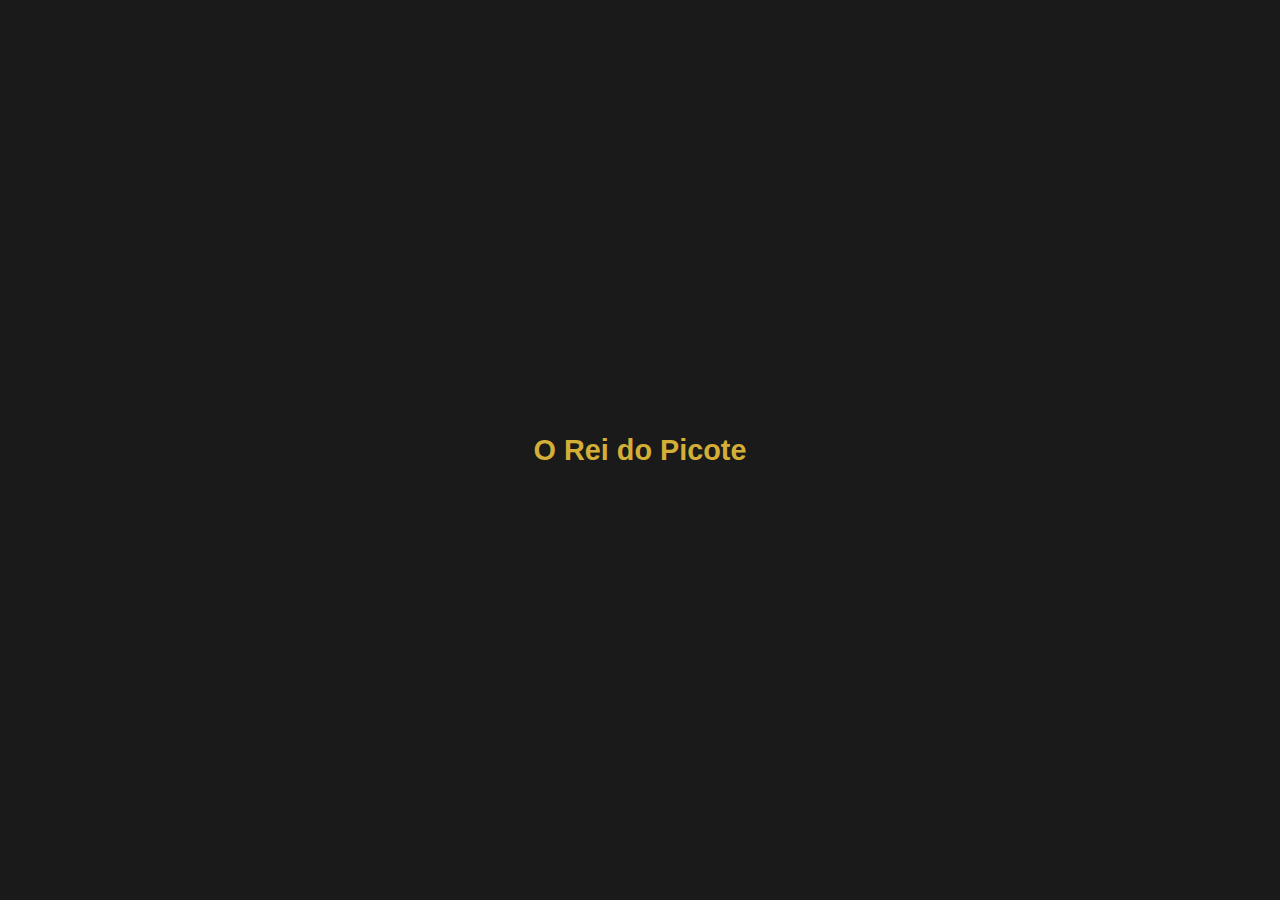
==== Barbearia/index.html @ 7578f822 "Add files via upload" ====
<!DOCTYPE html>
<html lang="pt-BR">
<head>
  <meta charset="UTF-8">
  <meta name="viewport" content="width=device-width, initial-scale=1.0">
  <title>O Rei do Picote</title>
  <link rel="stylesheet" href="styles.css">
</head>
<body>
 
  <section id="splash">
    <div class="splash-container">
      <h2>O Rei do Picote</h2>
    </div>
  </section>

  
  <section id="login" style="display: none;">
    <h2>Login</h2>
    <form id="login-form">
        <label for="usuario">Usuario:</label>
        <input type="text" id="usuario" name="usuario" required>

        <label for="senha">Senha:</label>
        <input type="password" id="senha" name="senha" required>
 
        <button type="submit">Enviar</button>
    </form>
  </section>

  <script>
    // Splash Screen Timeout
    setTimeout(() => {
      document.getElementById('splash').style.display = 'none';
      document.getElementById('login').style.display = 'block';
    }, 5000);

    // Redirecionar ao enviar o formulário de login
    document.getElementById('login-form').addEventListener('submit', function(event) {
      event.preventDefault(); 

      const usuario = document.getElementById('usuario').value;
      const senha = document.getElementById('senha').value;

      if (usuario && senha) {
        // Redireciona para o menu
        window.location.href = "menu.html";
      } else {
        alert('Por favor, preencha todos os campos.');
      }
    });
  </script>
</body>
</html>
---- Barbearia/styles.css ----
/* Paleta de cores */
:root {
  --bg-color: #1a1a1a; /* Fundo escuro */
  --text-color: #f0f0f0; /* Texto claro */
  --primary-color: #d4af37; /* Dourado */
  --secondary-color: #333; /* Cinza escuro */
  --accent-color: #ff6f61; /* Destaque */
}

/* Reset */
body, h1, h2, h3, p, ul, li, form, input, button {
  margin: 0;
  padding: 0;
  box-sizing: border-box;
}

body {
  font-family: 'Arial', sans-serif;
  background-color: var(--bg-color);
  color: var(--text-color);
  line-height: 1.6;
  margin: 0;
  display: flex;
  flex-direction: column;
  align-items: center;
  justify-content: center;
  min-height: 100vh;
}

/* Estilo do Header */
header {
  background-color: var(--secondary-color);
  width: 100%;
  padding: 10px 20px;
  text-align: center;
}

header h1 {
  font-size: 2rem;
  color: var(--primary-color);
}

/* Splash Screen */
#splash {
  display: flex;
  flex-direction: column;
  align-items: center;
  justify-content: center;
  text-align: center;
  height: 100vh;
  background: var(--bg-color);
}

#splash img {
  width: 150px;
  height: auto;
  margin-top: 20px;
}

#splash h2 {
  color: var(--primary-color);
  font-size: 1.8rem;
}

/* Login */
#login {
  display: flex;
  flex-direction: column;
  align-items: center;
  justify-content: center;
  height: 100vh;
}

#login form {
  background: var(--secondary-color);
  padding: 20px;
  border-radius: 10px;
  box-shadow: 0 4px 8px rgba(0, 0, 0, 0.3);
}

#login input {
  width: 100%;
  padding: 10px;
  margin: 10px 0;
  border: 1px solid var(--primary-color);
  border-radius: 5px;
  background: var(--bg-color);
  color: var(--text-color);
}

#login button {
  width: 100%;
  padding: 10px;
  background: var(--primary-color);
  border: none;
  border-radius: 5px;
  color: var(--bg-color);
  font-weight: bold;
  cursor: pointer;
}

#login button:hover {
  background: var(--accent-color);
}

/* Menu */
nav {
  background: var(--secondary-color);
  padding: 15px;
  width: 100%;
  display: flex;
  justify-content: space-around;
  position: fixed;
  bottom: 0;
}

nav ul {
  list-style: none;
  display: flex;
  gap: 20px;
}

nav a {
  text-decoration: none;
  color: var(--text-color);
  font-weight: bold;
}

nav a:hover {
  color: var(--primary-color);
}

/* Serviços */
#servicos ul {
  list-style: none;
  padding: 0;
}

#servicos ul li {
  background: var(--secondary-color);
  margin: 10px 0;
  padding: 10px;
  border-radius: 5px;
}

/* Formulários (Agendamentos) */
form label {
  display: block;
  margin-top: 10px;
  font-weight: bold;
  color: var(--primary-color);
}

form input, form select {
  width: 100%;
  padding: 10px;
  margin: 10px 0;
  border: 1px solid var(--primary-color);
  border-radius: 5px;
  background: var(--bg-color);
  color: var(--text-color);
}

form button {
  width: 100%;
  padding: 10px;
  background: var(--primary-color);
  border: none;
  border-radius: 5px;
  color: var(--bg-color);
  font-weight: bold;
  cursor: pointer;
}

/* Galeria */
.galeria-container {
  display: flex;
  gap: 10px;
  flex-wrap: wrap;
  justify-content: center;
}

.galeria-container img {
  width: 100px;
  height: 100px;
  border-radius: 5px;
  object-fit: cover;
}

/* Barbeiros */
.barbeiros-container {
  display: flex;
  flex-wrap: wrap;
  gap: 20px;
  justify-content: center;
}

.barbeiro-item {
  text-align: center;
  color: var(--text-color);
}

.barbeiro-item img {
  width: 100px;
  height: 100px;
  border-radius: 50%;
  margin-bottom: 10px;
}

/* Histórico */
#historico ul {
  list-style: none;
  padding: 0;
}

#historico ul li {
  background: var(--secondary-color);
  margin: 10px 0;
  padding: 10px;
  border-radius: 5px;
  color: var(--text-color);
}

/* Responsividade */
@media (max-width: 768px) {
  nav ul {
    flex-direction: column;
    align-items: center;
  }

  .galeria-container img, .barbeiro-item img {
    width: 80px;
    height: 80px;
  }
}
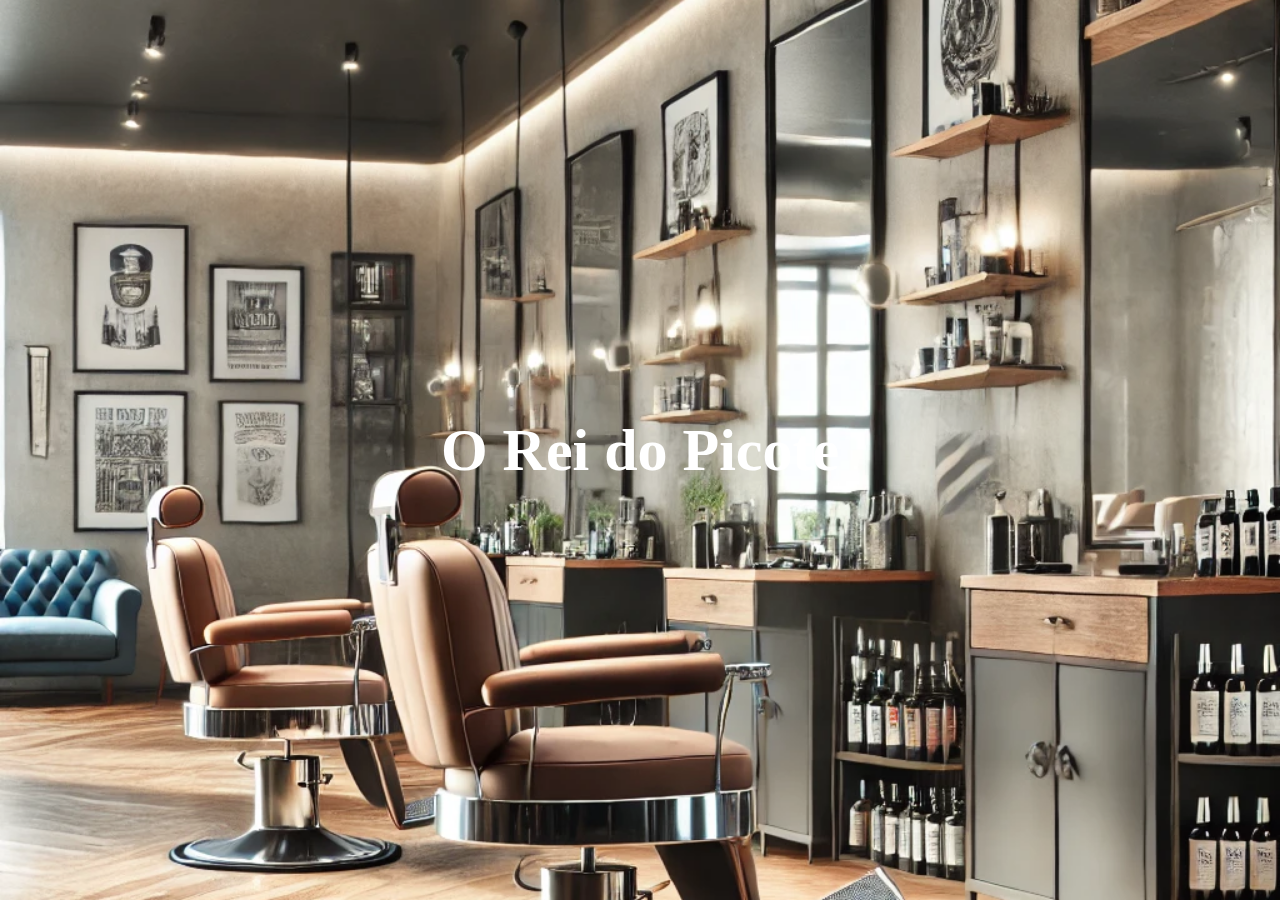
==== commit a553f576: "Add files via upload" ====
--- a/Barbearia/index.html
+++ b/Barbearia/index.html
@@ -29,13 +29,13 @@
   </section>
 
   <script>
-    // Splash Screen Timeout
+    //Splash Screen
     setTimeout(() => {
       document.getElementById('splash').style.display = 'none';
       document.getElementById('login').style.display = 'block';
     }, 5000);
 
-    // Redirecionar ao enviar o formulário de login
+    //Redireciona quando envia o formulario do ligin 
     document.getElementById('login-form').addEventListener('submit', function(event) {
       event.preventDefault(); 
 
@@ -43,7 +43,7 @@
       const senha = document.getElementById('senha').value;
 
       if (usuario && senha) {
-        // Redireciona para o menu
+        //Redireciona para o menu
         window.location.href = "menu.html";
       } else {
         alert('Por favor, preencha todos os campos.');
--- a/Barbearia/styles.css
+++ b/Barbearia/styles.css
@@ -1,235 +1,151 @@
-/* Paleta de cores */
-:root {
-  --bg-color: #1a1a1a; /* Fundo escuro */
-  --text-color: #f0f0f0; /* Texto claro */
-  --primary-color: #d4af37; /* Dourado */
-  --secondary-color: #333; /* Cinza escuro */
-  --accent-color: #ff6f61; /* Destaque */
+
+/* Estilos Globais */
+body {
+  font-family: Arial, sans-serif;
+  margin: 0;
+  padding: 0;
+  background-image: url('imagem/1d44b5ab-3e96-4799-b6c2-75075660b7f4.webp'); 
+  background-size: cover;
+  background-position: center; 
+  background-repeat: no-repeat;
+  min-height: 100vh; 
+  color: #fff; 
 }
 
-/* Reset */
-body, h1, h2, h3, p, ul, li, form, input, button {
-  margin: 0;
-  padding: 0;
-  box-sizing: border-box;
-}
-
-body {
-  font-family: 'Arial', sans-serif;
-  background-color: var(--bg-color);
-  color: var(--text-color);
-  line-height: 1.6;
-  margin: 0;
-  display: flex;
-  flex-direction: column;
-  align-items: center;
-  justify-content: center;
-  min-height: 100vh;
-}
-
-/* Estilo do Header */
-header {
-  background-color: var(--secondary-color);
-  width: 100%;
-  padding: 10px 20px;
-  text-align: center;
-}
 
 header h1 {
-  font-size: 2rem;
-  color: var(--primary-color);
+  text-align: center;
 }
 
 /* Splash Screen */
 #splash {
+  position: absolute;
+  width: 100%;
+  height: 100%;
   display: flex;
-  flex-direction: column;
+  justify-content: center;
   align-items: center;
-  justify-content: center;
-  text-align: center;
-  height: 100vh;
-  background: var(--bg-color);
+  background-color: #ffffff;
+  background-image: url('imagem/DALL·E\ 2024-12-20\ 18.11.12\ -\ A\ modern\ and\ stylish\ barbershop\ interior\,\ featuring\ sleek\ wooden\ chairs\,\ a\ large\ mirror\,\ and\ bright\ ambient\ lighting.\ The\ floor\ is\ made\ of\ polished\ wo.webp'); 
+  background-size: cover;
+  background-position: center;
 }
 
-#splash img {
-  width: 150px;
-  height: auto;
-  margin-top: 20px;
+.splash-container h2 {
+  font-size: 60px;
+  color: #fff;
+  text-shadow: 2px 2px 4px rgba(0, 0, 0, 0);
+  font-weight: bold;
+  font-family:'Arial Narrow Bold';
 }
 
-#splash h2 {
-  color: var(--primary-color);
-  font-size: 1.8rem;
+#splash.hide {
+  opacity: 0;
+  visibility: hidden;
 }
 
-/* Login */
-#login {
-  display: flex;
-  flex-direction: column;
-  align-items: center;
-  justify-content: center;
-  height: 100vh;
+/* Estilos do Header */
+header {
+  background-color: #0a0229;
+  color: #fff;
+  padding: 20px;
+  text-align: center;
+  box-shadow: 0 2px 10px rgba(0, 0, 0, 0);
 }
 
-#login form {
-  background: var(--secondary-color);
-  padding: 20px;
-  border-radius: 10px;
-  box-shadow: 0 4px 8px rgba(0, 0, 0, 0.3);
+header h1 {
+  font-size: 36px;
+  letter-spacing: 2px;
 }
 
-#login input {
-  width: 100%;
-  padding: 10px;
-  margin: 10px 0;
-  border: 1px solid var(--primary-color);
-  border-radius: 5px;
-  background: var(--bg-color);
-  color: var(--text-color);
-}
-
-#login button {
-  width: 100%;
-  padding: 10px;
-  background: var(--primary-color);
+/* Botões */
+button, a {
+  background-color: #0a0229;
+  color: #fff;
+  padding: 12px 25px;
   border: none;
   border-radius: 5px;
-  color: var(--bg-color);
-  font-weight: bold;
-  cursor: pointer;
-}
-
-#login button:hover {
-  background: var(--accent-color);
-}
-
-/* Menu */
-nav {
-  background: var(--secondary-color);
-  padding: 15px;
-  width: 100%;
-  display: flex;
-  justify-content: space-around;
-  position: fixed;
-  bottom: 0;
-}
-
-nav ul {
-  list-style: none;
-  display: flex;
-  gap: 20px;
-}
-
-nav a {
-  text-decoration: none;
-  color: var(--text-color);
   font-weight: bold;
 }
 
-nav a:hover {
-  color: var(--primary-color);
+button:hover, a:hover {
+  background-color: #1a1644;
 }
 
-/* Serviços */
-#servicos ul {
+/* Menu Hamburguer */
+#menu {
+  display: none;
+  background-color: #0a0229;
+  position: absolute;
+  top: 50px;
+  right: 0;
+  width: 200px;
+  padding: 0;
+  margin: 0;
   list-style: none;
-  padding: 0;
+  text-align: center;
+  border-radius: 10px;
+  box-shadow: 0 2px 10px rgba(0, 0, 0, 0.1);
 }
 
-#servicos ul li {
-  background: var(--secondary-color);
+#menu li {
   margin: 10px 0;
+}
+
+#menu li a {
+  color: #fff;
+  text-decoration: none;
+  font-size: 18px;
   padding: 10px;
+  display: block;
   border-radius: 5px;
 }
 
-/* Formulários (Agendamentos) */
-form label {
-  display: block;
-  margin-top: 10px;
-  font-weight: bold;
-  color: var(--primary-color);
-}
-
-form input, form select {
-  width: 100%;
-  padding: 10px;
-  margin: 10px 0;
-  border: 1px solid var(--primary-color);
-  border-radius: 5px;
-  background: var(--bg-color);
-  color: var(--text-color);
-}
-
-form button {
-  width: 100%;
-  padding: 10px;
-  background: var(--primary-color);
-  border: none;
-  border-radius: 5px;
-  color: var(--bg-color);
-  font-weight: bold;
-  cursor: pointer;
+#menu li a:hover {
+  background-color: #1a1644;
 }
 
 /* Galeria */
-.galeria-container {
+.galeria-container img {
+  width: 100%;
+  max-width: 300px;
+  margin: 15px;
+  border-radius: 10px;
+  box-shadow: 0 4px 8px rgba(0, 0, 0, 0.2);
+}
+
+.galeria-container img:hover {
+  transform: scale(1.1);
+}
+
+/* Formulários */
+input, select {
+  width: 100%;
+  padding: 12px;
+  margin: 10px 0;
+  border-radius: 5px;
+  font-size: 16px;
+}
+
+/* Equipe */
+.barbeiros-container {
   display: flex;
-  gap: 10px;
   flex-wrap: wrap;
   justify-content: center;
+  gap: 20px; 
+  padding: 20px;
 }
 
-.galeria-container img {
-  width: 100px;
-  height: 100px;
-  border-radius: 5px;
+.barbeiro-item {
+  width: 500px;
+  height: 500px;
+  box-shadow: 0 4px 8px rgba(0, 0, 0, 0.2);
+}
+
+.barbeiro-item img {
+  width: 100%;
+  height: 100%;
   object-fit: cover;
 }
 
-/* Barbeiros */
-.barbeiros-container {
-  display: flex;
-  flex-wrap: wrap;
-  gap: 20px;
-  justify-content: center;
-}
 
-.barbeiro-item {
-  text-align: center;
-  color: var(--text-color);
-}
-
-.barbeiro-item img {
-  width: 100px;
-  height: 100px;
-  border-radius: 50%;
-  margin-bottom: 10px;
-}
-
-/* Histórico */
-#historico ul {
-  list-style: none;
-  padding: 0;
-}
-
-#historico ul li {
-  background: var(--secondary-color);
-  margin: 10px 0;
-  padding: 10px;
-  border-radius: 5px;
-  color: var(--text-color);
-}
-
-/* Responsividade */
-@media (max-width: 768px) {
-  nav ul {
-    flex-direction: column;
-    align-items: center;
-  }
-
-  .galeria-container img, .barbeiro-item img {
-    width: 80px;
-    height: 80px;
-  }
-}
